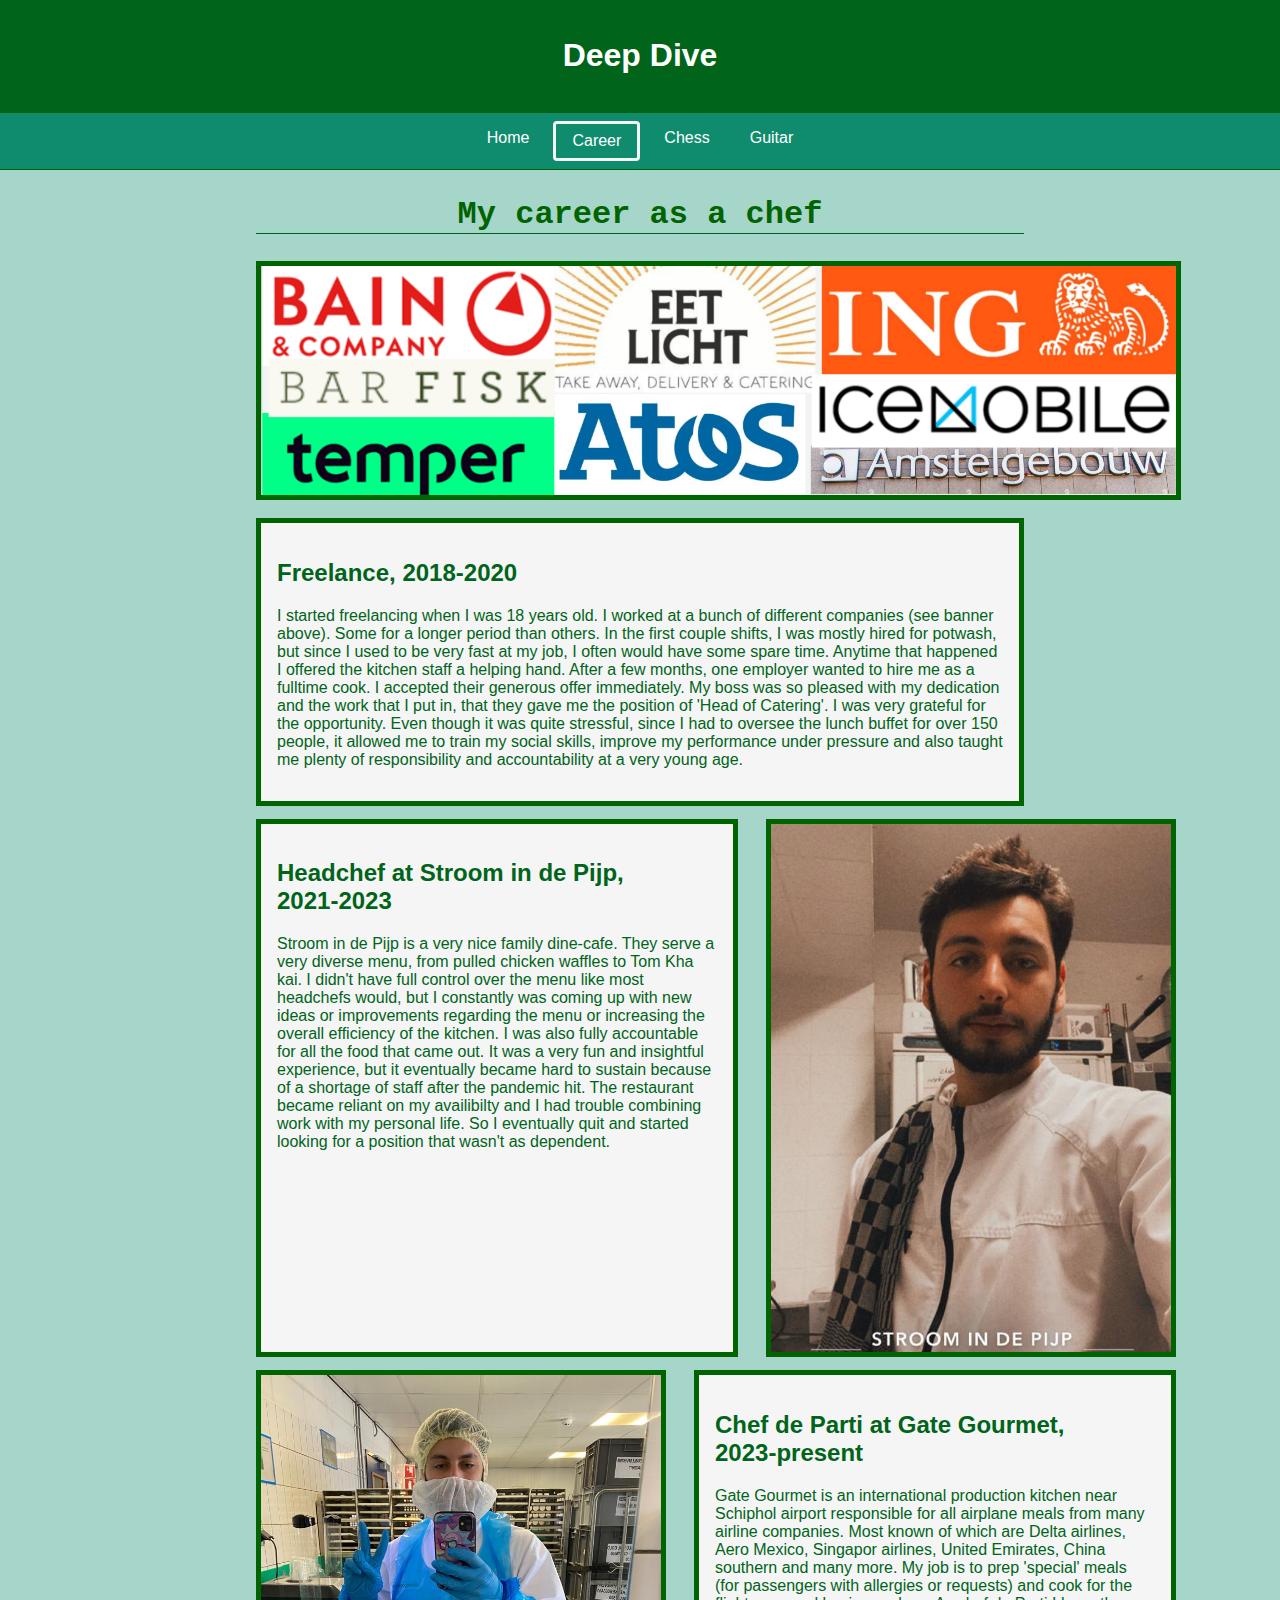
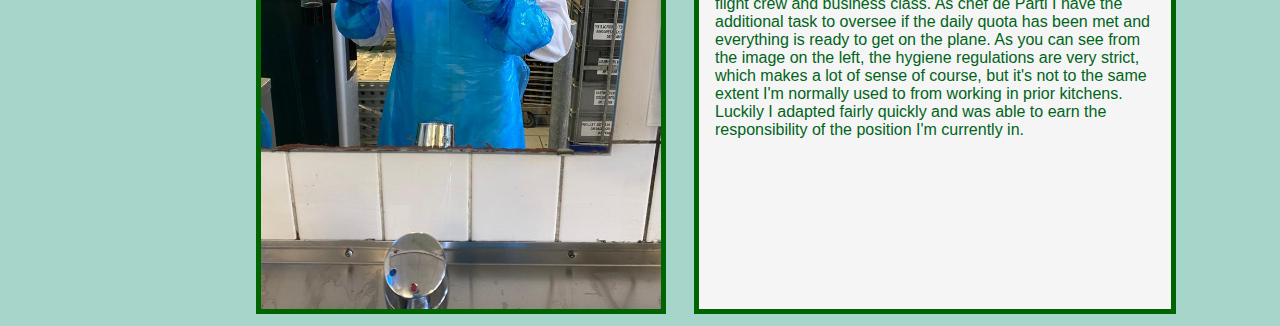
==== career.html @ 8717e8c8 "Test" ====
<!DOCTYPE html>
<html lang="en">
<head class="career">
    <meta charset="UTF-8">
    <meta name="viewport" content="width=device-width, initial-scale=1.0">
    <title>Deep Dive</title>
    <link rel="stylesheet" href="stylesheet.css">
</head>
<body class="career">

    <header class="career">
        <h1>Deep Dive</h1>
    </header>

    <nav class="career">
        <a href="index.html">Home</a>
        <a class="current" href="career.html">Career</a>
        <a href="chess.html">Chess</a>
        <a href="guitar.html">Guitar</a>
    </nav>

    <h2 class="title">My career as a chef</h2>

    <img class="freelance-img" src="images/career/freelance.png" alt="BAIN & CO, Bar fisk, Eetlicht, Temper, ATOS, ING, Amstelgebouw">

    <div class="myfreelance">
        <h2>Freelance, 2018-2020</h2>
        <p>I started freelancing when I was 18 years old. I worked at a bunch of different companies (see banner above). Some for a longer period than others. 
            In the first couple shifts, I was mostly hired for potwash, but since I used to be very fast at my job, I often would have some 
            spare time. Anytime that happened I offered the kitchen staff a helping hand. After a few months, one employer wanted to hire me as a fulltime cook.
            I accepted their generous offer immediately. My boss was so pleased with my dedication and the work that I put in, that     they gave me the position of 'Head of Catering'. 
            I was very grateful for the opportunity. Even though it was quite stressful, since I had to oversee the lunch buffet for over 150 people, it
            allowed me to train my social skills, improve my performance under pressure and also taught me plenty of responsibility and 
            accountability at a very young age. 
             </p>
    </div>  

    <div class="stroomcontainer">
         <div class="myStroom">
            <h2>Headchef at Stroom in de Pijp, <br>2021-2023 </h2>
            <p>Stroom in de Pijp is a very nice family dine-cafe. They serve a very diverse menu, from pulled chicken waffles to Tom Kha kai. I didn't have full control
         over the menu like most headchefs would, but I constantly was coming up with new ideas or improvements regarding the menu or increasing the overall efficiency of the kitchen. I was 
         also fully accountable for all the food that came out. It was a very fun and insightful experience, but it eventually became hard to sustain
          because of a shortage of staff after the pandemic hit. The restaurant became reliant on my availibilty and I had trouble combining work with my personal life.
          So I eventually quit and started looking for a position that wasn't as dependent.
            </p>
        </div>
    <img class="stroom-img" src="images/career/stroomcrop.png" alt="Ocean in uniform bij Stroom in de Pijp">
    </div>

    <div class="gatecontainer">
        <img class="gate-img" src="images/career/gategourmet.jpg" alt="Ocean in uniform bij Gate Gourmet">

        <div class="myGate">
            <h2>Chef de Parti at Gate Gourmet, <br>2023-present </h2>
            <p>Gate Gourmet is an international production kitchen near Schiphol airport responsible for all airplane meals from many airline companies. Most known of which are Delta airlines, 
                Aero Mexico, Singapor airlines, United Emirates, China southern and many more. My job is to prep 'special' meals (for passengers with allergies or requests)
                and cook for the flight crew and business class. As chef de Parti I have the additional task to oversee if the daily quota has been met and everything is ready to get on the plane.
                As you can see from the image on the left, the hygiene regulations are very strict, which makes a lot of sense of course, but it's not to the same extent I'm 
                normally used to from working in prior kitchens. Luckily I adapted fairly quickly and was able to earn the responsibility of the position I'm currently in.
            </p>
        </div>
    </div>
</body> 
</html>
---- stylesheet.css ----
/* /////////////////////////////////Index page styling///////////////////////////////////// */

body {
    font-family: Arial, sans-serif;
    margin: 0;
    background-color: rgb(15, 15, 75)
}

header {
    background-color: #3366cc;
    color: whitesmoke;
    padding: 1em;
    text-align: center;
}

nav {
    display: flex;
    justify-content: center;
    background-color: #000099;
    padding: 0.5em;
}

nav a {
    color: whitesmoke;
    padding: 0.5em 1em;
    margin: 0 0.25em;
    border-radius: 4px;
}

nav a:hover {
    background-color: #555;
}

.titleIndex{
    text-align: center;
    color: whitesmoke;
    font-size: xx-large;
    border-bottom: 1px solid whitesmoke;
    padding-bottom: 1em;
    margin-left: 20%;
    margin-right: 20%;
}

.column1{
    border:5px solid whitesmoke;
    display:flex;
    margin-top: 1%;
    margin-left: 20%;
    align-items: center;
    justify-content: center;
    float: left;
    position: relative;
}

.current{
    border: solid whitesmoke;
}   

.row{
    padding-bottom: 28%;            
}

.column2{
    color: whitesmoke;
    padding-left: 20px;
    padding-right: 200px;
    padding-bottom: 100px;
    float: left;
    max-width: 500px;
}

.aboutfriends{
    color: whitesmoke;
    float: left;
    position: relative;   
    margin-left: 20%;
    margin-right: 10px;
    display: inline;
    max-width: 500px;
    

}

.friends-img{
    border:5px solid whitesmoke;
    display:flex;
    height: 300px;
    width: 400px;
    margin-top: 2%;

    
}


nav #lang{
    display: inline-flex;
    float: right;
    position: absolute;
    margin-left: 90%;

}

/*/////////////////////////////////// Career page styling/////////////////////////////////// */
body.career {
    font-family: Arial, sans-serif;
    margin: 0;
    padding: 0;
    box-sizing: border-box; 
    background-color: #a6d5c9;
    color: white;
   
}

header.career {
    background-color: #00641A;
    color: white;
    padding: 1em;
    text-align: center;
}

nav.career   {
    display: flex;
    justify-content: center;
    background-color: #0F8C6E;
    padding: 0.5em;
    border-top: 1px  solid darkgreen;
    border-bottom: 1px  solid darkgreen;
}

nav a {
    color: white;
    padding: 0.5em 1em;
    margin: 0 0.25em;
    border-radius: 4px;
}

nav a:hover {
    background-color: #555;
}

.title {
    color: darkgreen;
    text-align: center;
    font-family:'Courier New', Courier, monospace;
    border-bottom:1px solid #00641A;
    margin-left: 20%;
    margin-right: 20%;
    font-size: xx-large;
}

div.myfreelance{
    color:#00641A;
    padding: 1em;
    margin-left: 20%;
    margin-right: 20%;
    background-color: whitesmoke;
    border: 5px solid darkgreen;
    max-width: 880px;
}

.freelance-img{
    border: 5px solid darkgreen;
    margin-left: 20%;
    margin-bottom: 14px;
}

.stroomcontainer{
    display:flex;
    margin-bottom: 1%;
}

.myStroom{
    color:#00641A;
    padding: 1em;
    margin-top: 1%;
    margin-left: 20%;
    background-color: whitesmoke;
    border: 5px solid darkgreen;
    max-width: 440px;
}

.stroom-img{
    border: 5px solid darkgreen;
    max-width: 400px;
    max-height: 550px;
    margin-top: 1%;
    margin-left: 28px;
}

.gatecontainer{
    display:flex;
    margin-bottom: 1%;
}

.gate-img{
    border: 5px solid darkgreen;
    max-width: 400px;
    max-height: 550px;
    margin-left: 20%;
}

.myGate{
    color:#00641A;
    padding: 1em;
    margin-left: 28px;
    background-color: whitesmoke;
    border: 5px solid darkgreen;
    max-width: 440px;
}




/*/////////////////////////////////// Chess page styling/////////////////////////////////// */
body.chess {
    font-family: Arial, sans-serif;
    margin: 0;
    padding: 0;
    box-sizing: border-box; 
    background-color: #86592d;
}

header.chess {
    background-color: #4d3300;
    color: white;
    padding: 1em;
    text-align: center;
}

nav.chess {
    display: flex;
    justify-content: center;
    background-color: #332200;
    padding: 0.5em;
}

nav a {
    color: white;
    text-decoration: none;
    padding: 0.5em 1em;
    margin: 0 0.25em;
    border-radius: 4px;
}

nav a:hover {
    background-color: #555;
}

.chessHeader{
    color: white;
    text-align: center;
    border-bottom: 1px solid white;
    margin-left: 20%;
    margin-right: 20%;
}
.chess-banner{
  content: "";
  clear: both;
  display: flex;
  margin-left: 20%;
  margin-right: 20%;
}
.chess-img{
    float: left;
    width: 33.33%;
    margin: 10px;
    max-width: 300px;
    max-height: 300px;
    border: 8px solid #332200;
}
.myChess{
    color: white;
    margin-left: 20%;
    margin-right: 20%;
    border-bottom: 1px solid white;
}

div.mychessStats{
    color: white;   
    margin-left: 20%;
}

.rank-img{
    display: flex;
}
.graph-img{
    margin-left: 20%;
    max-width: 28%;
    border: 8px solid #332200;
    margin-right: 2%;
}   
.puzzlerank-img{
    max-width: 28%;
    border: 8px solid #332200;
}

.rank-title{
    display: flex ;
    color: white;
    margin-left: 20%;
}

.rank-title>h3{
    margin-right: 31%;
}

.row-winrate{
    display: flex;
    color: white;
    margin-left: 20%;
    margin-right: 20%;
    margin-top: 5%;
    margin-bottom: 1%;
    border-top: 1px solid white;    
    padding-top: 30px;
}

.row-winrate h2{
    margin-right: 140px;
    font-size: xx-large;
}

.table-header{
    margin-top: 5%;
    margin-left: 20%;
    color: white;
}
.tables{
    display: flex;
    margin-bottom: 2%;
}
table {
    font-family: arial, sans-serif;
    border-collapse: collapse;
    border: 2px solid black;
  }
  
  td, th {
    border: 1px solid #dddddd;
    text-align: left;
    padding: 8px;
    padding-right: 68px;
  }
  
  tr:nth-child(even) {
    background-color: #dddddd;
  }
  tr:nth-child(odd) {
    background-color:#B8B8B8;
  }

  .table-wins{
    margin-left: 20%;
  }

  .table-wins th{
    background-color: #0f8c45;
  }

  .table-draws th{
    background-color: grey;
  }

  .table-losses th{
    background-color:indianred;
  }

/*/////////////////////////////////// Music page styling/////////////////////////////////// */
body.music {
    font-family: Arial, sans-serif;
    margin: 0;
    padding: 0;
    box-sizing: border-box; 
    background-color: #7575a3;
}

header.music {
    background-color: #5c5c8a;
    color: white;
    padding: 1em;
    text-align: center;
}

nav.music {
    display: flex;
    justify-content: center;
    background-color: #3d3d5c;
    padding: 0.5em;
}

nav a {
    color: white;
    text-decoration: none;
    padding: 0.5em 1em;
    margin: 0 0.25em;
    border-radius: 4px;
}

nav a:hover {
    background-color: #555;
}

div.mymusic{
    color: white;
    margin-left: 20%;
    margin-right: 20%;
    border-bottom: 1px solid white;

}

.songtitle{
    float: left;
    text-align: left;   
    max-width: 600px;
    margin-left: 20%;
    padding-right: 500px;
    color: white;
}   
.row-guitar{
    float: left;
    margin-left: 20%;
}

.lyrics{
    max-width:350px;
    color: #3d3d5c;
    border: 4px solid#3d3d5c;
    background-color: whitesmoke;
    padding: 1em;
    margin-top: 4%;
}
.lyrics2 {
    max-width:350px;    
    color: #3d3d5c;
    border: 4px solid#3d3d5c;
    background-color: whitesmoke;
    padding: 1em;
    margin-top: 4%;
    padding-bottom: 88px;
}
.location-vid{
    float: right;
    margin-top: 1%;
    margin-right: 20%;
    border: 4px solid #3d3d5c;  
}



.button{
    float: right;
    margin-right: 20%;
    margin-top: 1%;
    width: 608px;
    font-size:xx-large;
    text-align: center;
    border: 2px solid white;
    padding-top: 0.7em;
    padding-bottom: 0.7em;
    background-color: #313160;
    color: white;
    cursor: pointer; 
}

.button:hover{
    background-color: whitesmoke;
    color: black;
    border: 2px solid black;
       
}

.pagenumber{
    text-align: center;
    color: white;
    margin-top: 33%;
    
}
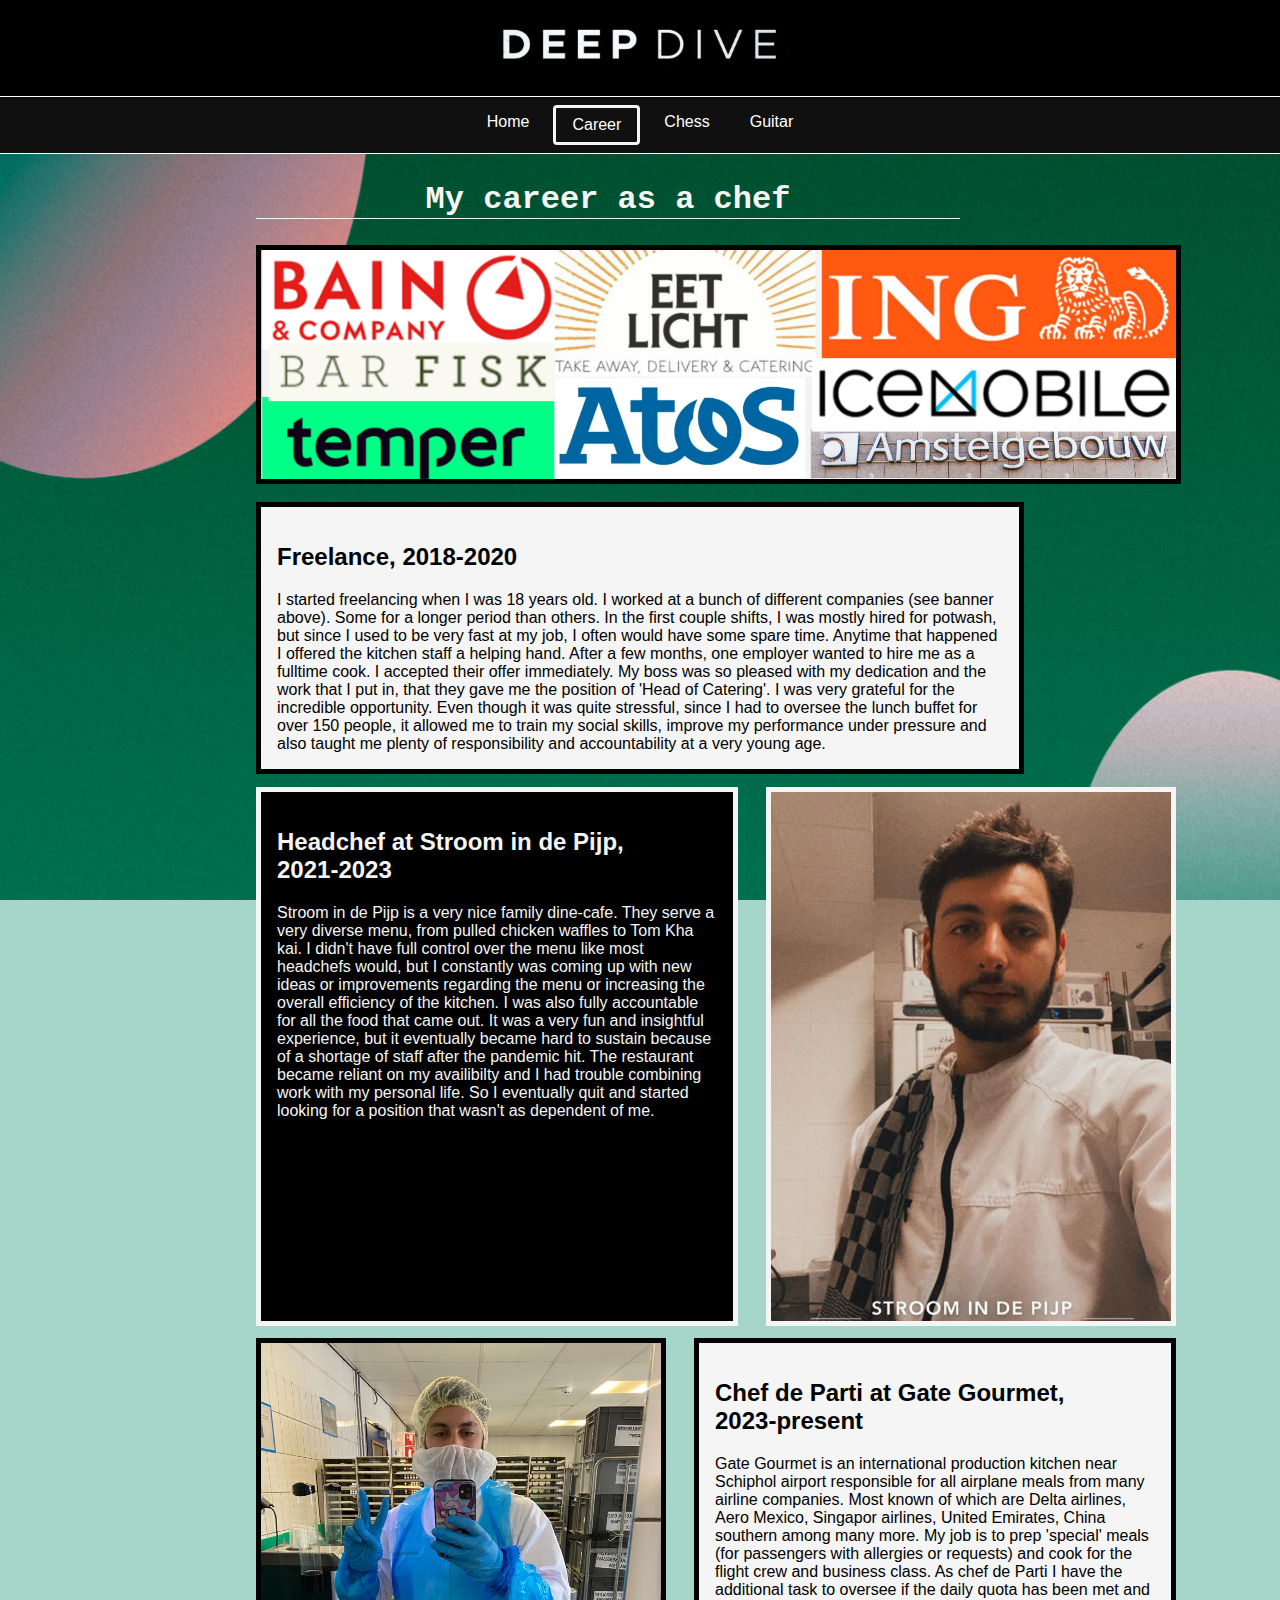
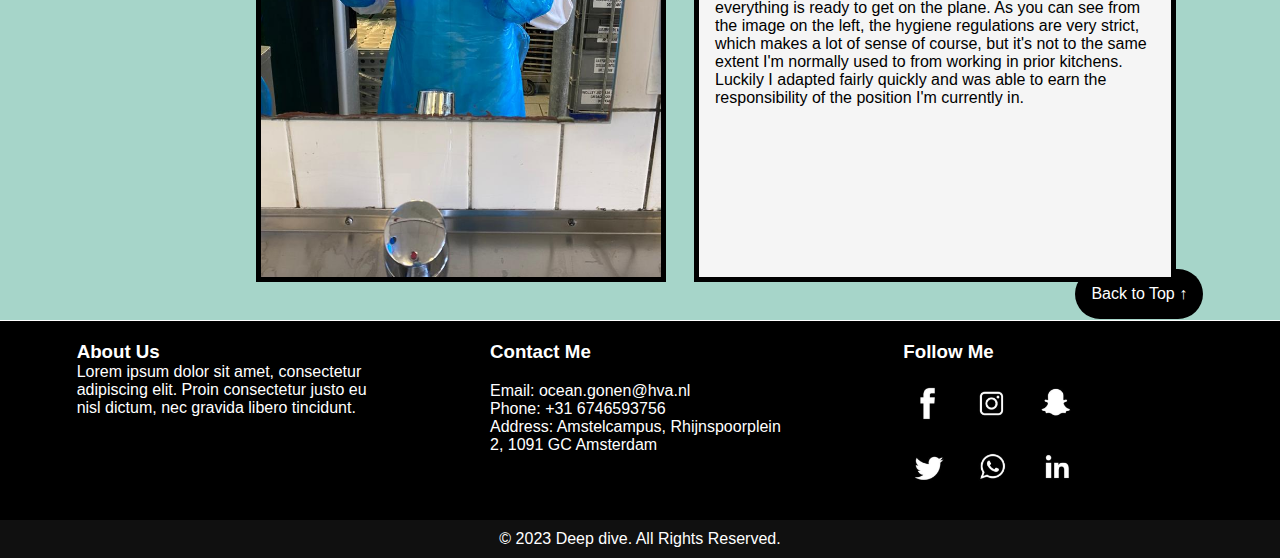
==== commit 677a310c: "update-0.1" ====
--- a/career.html
+++ b/career.html
@@ -5,22 +5,25 @@
     <meta name="viewport" content="width=device-width, initial-scale=1.0">
     <title>Deep Dive</title>
     <link rel="stylesheet" href="stylesheet.css">
+    <script src="script.js"></script>
 </head>
+<header class="career">
+    <img src="images/aboutme/header-bg.png" alt="Deep Dive" width="300" height="60">
+</header>
+
+<nav class="career">
+    <a href="index.html">Home</a>
+    <a class="current" href="career.html">Career</a>
+    <a href="chess.html">Chess</a>
+    <a href="guitar.html">Guitar</a>
+</nav>
 <body class="career">
 
-    <header class="career">
-        <h1>Deep Dive</h1>
-    </header>
-
-    <nav class="career">
-        <a href="index.html">Home</a>
-        <a class="current" href="career.html">Career</a>
-        <a href="chess.html">Chess</a>
-        <a href="guitar.html">Guitar</a>
-    </nav>
+   
 
     <h2 class="title">My career as a chef</h2>
 
+    
     <img class="freelance-img" src="images/career/freelance.png" alt="BAIN & CO, Bar fisk, Eetlicht, Temper, ATOS, ING, Amstelgebouw">
 
     <div class="myfreelance">
@@ -28,8 +31,8 @@
         <p>I started freelancing when I was 18 years old. I worked at a bunch of different companies (see banner above). Some for a longer period than others. 
             In the first couple shifts, I was mostly hired for potwash, but since I used to be very fast at my job, I often would have some 
             spare time. Anytime that happened I offered the kitchen staff a helping hand. After a few months, one employer wanted to hire me as a fulltime cook.
-            I accepted their generous offer immediately. My boss was so pleased with my dedication and the work that I put in, that     they gave me the position of 'Head of Catering'. 
-            I was very grateful for the opportunity. Even though it was quite stressful, since I had to oversee the lunch buffet for over 150 people, it
+            I accepted their offer immediately. My boss was so pleased with my dedication and the work that I put in, that     they gave me the position of 'Head of Catering'. 
+            I was very grateful for the incredible opportunity. Even though it was quite stressful, since I had to oversee the lunch buffet for over 150 people, it
             allowed me to train my social skills, improve my performance under pressure and also taught me plenty of responsibility and 
             accountability at a very young age. 
              </p>
@@ -42,7 +45,7 @@
          over the menu like most headchefs would, but I constantly was coming up with new ideas or improvements regarding the menu or increasing the overall efficiency of the kitchen. I was 
          also fully accountable for all the food that came out. It was a very fun and insightful experience, but it eventually became hard to sustain
           because of a shortage of staff after the pandemic hit. The restaurant became reliant on my availibilty and I had trouble combining work with my personal life.
-          So I eventually quit and started looking for a position that wasn't as dependent.
+          So I eventually quit and started looking for a position that wasn't as dependent of me.
             </p>
         </div>
     <img class="stroom-img" src="images/career/stroomcrop.png" alt="Ocean in uniform bij Stroom in de Pijp">
@@ -54,12 +57,39 @@
         <div class="myGate">
             <h2>Chef de Parti at Gate Gourmet, <br>2023-present </h2>
             <p>Gate Gourmet is an international production kitchen near Schiphol airport responsible for all airplane meals from many airline companies. Most known of which are Delta airlines, 
-                Aero Mexico, Singapor airlines, United Emirates, China southern and many more. My job is to prep 'special' meals (for passengers with allergies or requests)
+                Aero Mexico, Singapor airlines, United Emirates, China southern among many more. My job is to prep 'special' meals (for passengers with allergies or requests)
                 and cook for the flight crew and business class. As chef de Parti I have the additional task to oversee if the daily quota has been met and everything is ready to get on the plane.
                 As you can see from the image on the left, the hygiene regulations are very strict, which makes a lot of sense of course, but it's not to the same extent I'm 
                 normally used to from working in prior kitchens. Luckily I adapted fairly quickly and was able to earn the responsibility of the position I'm currently in.
             </p>
         </div>
     </div>
+    <a id="top">Back to Top &#8593;</a>    
 </body> 
+<footer>
+    <div class="footer-container">
+      <div class="footer-section">
+        <h3>About Us</h3>
+        <p>Lorem ipsum dolor sit amet, consectetur adipiscing elit.
+             Proin consectetur justo eu nisl dictum, nec gravida libero 
+             tincidunt.</p>
+      </div>
+  
+      <div class="footer-section">
+        <h3 class="contact-me">Contact Me</h3>
+        <p>Email: ocean.gonen@hva.nl</p>
+        <p>Phone: +31 6746593756</p>
+        <p>Address: Amstelcampus, Rhijnspoorplein 2, 1091 GC Amsterdam</p>
+      </div>
+  
+      <div class="footer-section">
+        <h3>Follow Me</h3>
+        <img class="icons" src="images/aboutme/socialmedia-icons.png" alt="Social media icons">
+      </div>
+    </div>
+  
+    <div class="bottom-footer">
+      <p>&copy; 2023 Deep dive. All Rights Reserved.</p>
+    </div>
+  </footer>
 </html>--- a/stylesheet.css
+++ b/stylesheet.css
@@ -3,46 +3,57 @@
 body {
     font-family: Arial, sans-serif;
     margin: 0;
-    background-color: rgb(15, 15, 75)
+    background-color: rgb(15, 15, 75);
+    background-image: url('images/aboutme/background6-2.png');
+    background-repeat: no-repeat;
+    background-attachment: fixed; 
+    background-size: 100% 100%;
+    scroll-behavior: smooth;
 }
 
 header {
-    background-color: #3366cc;
+    background-color: #000000;
     color: whitesmoke;
     padding: 1em;
     text-align: center;
-}
-
-nav {
+
+}
+
+.nav-index{
     display: flex;
     justify-content: center;
-    background-color: #000099;
-    padding: 0.5em;
+    background-color: #101010;
+    padding: 0.5em; 
+    border-top: 1px solid white;
+    border-bottom: 1px solid white;
+    
 }
 
 nav a {
     color: whitesmoke;
-    padding: 0.5em 1em;
+    padding: 0.5em 1em; 
     margin: 0 0.25em;
-    border-radius: 4px;
+    border-radius: 1em;
 }
 
 nav a:hover {
-    background-color: #555;
+    background-color: whitesmoke;
+    color: #000000;
+    cursor: pointer;
 }
 
 .titleIndex{
     text-align: center;
     color: whitesmoke;
     font-size: xx-large;
-    border-bottom: 1px solid whitesmoke;
+    border-bottom: 0.0025em solid whitesmoke;
     padding-bottom: 1em;
     margin-left: 20%;
     margin-right: 20%;
 }
 
 .column1{
-    border:5px solid whitesmoke;
+    border: 0.5em  solid whitesmoke;
     display:flex;
     margin-top: 1%;
     margin-left: 20%;
@@ -57,18 +68,24 @@
 }   
 
 .row{
-    padding-bottom: 28%;            
+    padding-bottom: 28%;
+    border-bottom: whitesmoke;  
+    border-top: whitesmoke;     
 }
 
 .column2{
     color: whitesmoke;
-    padding-left: 20px;
+    padding-left: 4em;
     padding-right: 200px;
     padding-bottom: 100px;
     float: left;
     max-width: 500px;
 }
 
+.row2{
+    margin-bottom: 3%;
+}
+
 .aboutfriends{
     color: whitesmoke;
     float: left;
@@ -77,7 +94,6 @@
     margin-right: 10px;
     display: inline;
     max-width: 500px;
-    
 
 }
 
@@ -99,6 +115,65 @@
     margin-left: 90%;
 
 }
+footer, h3, p {
+    margin: 0;
+    padding: 0;
+  }
+
+
+ul>li{
+    margin-top: 0.5em;
+    margin-bottom: 0.5em;
+}
+#top {  
+    margin-right: 6%; 
+    float: right;
+    text-decoration: none;
+    padding: 1em;
+    font-family: sans-serif;
+    color: #fff;
+    background: #000;
+    border-radius: 100px;
+    transition: opacity 0.3s, transform 0.3s;
+
+    margin-top: calc(0vh + var(--offset));
+    --offset: -4%;
+
+    cursor:pointer;
+  }
+
+
+.footer-container {
+    display: flex;  
+    justify-content: space-around;
+    background-color: #000000;
+    color: #fff;
+    padding: 20px;
+    border-top: 1px solid white;
+    
+  }
+  
+
+.footer-section {
+    max-width: 300px;
+  }
+  
+  .contact-me{
+    padding-bottom: 1em;
+  }
+  .icons{
+    max-width: 60%;
+    padding-top: 1em;
+  }
+ 
+  
+  .bottom-footer {
+    background-color: #101010;
+    padding: 10px;
+    text-align: center;
+    color: #fff;
+    border: 1px white;
+  }
 
 /*/////////////////////////////////// Career page styling/////////////////////////////////// */
 body.career {
@@ -108,11 +183,15 @@
     box-sizing: border-box; 
     background-color: #a6d5c9;
     color: white;
+    background-image: url('images/career/background5.png');
+    background-repeat: no-repeat;
+    background-attachment: fixed; 
+    background-size: 100% 100%;
    
 }
 
 header.career {
-    background-color: #00641A;
+    background-color: #000000;
     color: white;
     padding: 1em;
     text-align: center;
@@ -121,10 +200,10 @@
 nav.career   {
     display: flex;
     justify-content: center;
-    background-color: #0F8C6E;
+    background-color: #101010;
     padding: 0.5em;
-    border-top: 1px  solid darkgreen;
-    border-bottom: 1px  solid darkgreen;
+    border-top: 1px  solid white;
+    border-bottom: 1px  solid white;
 }
 
 nav a {
@@ -134,32 +213,30 @@
     border-radius: 4px;
 }
 
-nav a:hover {
-    background-color: #555;
-}
+
 
 .title {
-    color: darkgreen;
+    color: whitesmoke;
     text-align: center;
     font-family:'Courier New', Courier, monospace;
-    border-bottom:1px solid #00641A;
-    margin-left: 20%;
-    margin-right: 20%;
+    border-bottom:1px solid whitesmoke;
+    margin-left: 20%;
+    margin-right: 25%;
     font-size: xx-large;
 }
 
 div.myfreelance{
-    color:#00641A;
+    color:black;
     padding: 1em;
     margin-left: 20%;
     margin-right: 20%;
     background-color: whitesmoke;
-    border: 5px solid darkgreen;
+    border: 5px solid #000000;
     max-width: 880px;
 }
 
 .freelance-img{
-    border: 5px solid darkgreen;
+    border: 5px solid #000000;
     margin-left: 20%;
     margin-bottom: 14px;
 }
@@ -170,17 +247,17 @@
 }
 
 .myStroom{
-    color:#00641A;
-    padding: 1em;
-    margin-top: 1%;
-    margin-left: 20%;
-    background-color: whitesmoke;
-    border: 5px solid darkgreen;
+    color:whitesmoke;
+    padding: 1em;
+    margin-top: 1%;
+    margin-left: 20%;
+    background-color: #000000;
+    border: 5px solid whitesmoke;
     max-width: 440px;
 }
 
 .stroom-img{
-    border: 5px solid darkgreen;
+    border: 5px solid whitesmoke;
     max-width: 400px;
     max-height: 550px;
     margin-top: 1%;
@@ -189,22 +266,22 @@
 
 .gatecontainer{
     display:flex;
-    margin-bottom: 1%;
+    margin-bottom: 3%;
 }
 
 .gate-img{
-    border: 5px solid darkgreen;
+    border: 5px solid #000000;
     max-width: 400px;
     max-height: 550px;
     margin-left: 20%;
 }
 
 .myGate{
-    color:#00641A;
+    color:black;
     padding: 1em;
     margin-left: 28px;
     background-color: whitesmoke;
-    border: 5px solid darkgreen;
+    border: 5px solid #000000;
     max-width: 440px;
 }
 
@@ -218,10 +295,13 @@
     padding: 0;
     box-sizing: border-box; 
     background-color: #86592d;
+    background-image: url('images/chess/background3.png');
+    background-repeat: no-repeat;
+    background-size: 100% 100%;
 }
 
 header.chess {
-    background-color: #4d3300;
+    background-color: #000000;
     color: white;
     padding: 1em;
     text-align: center;
@@ -230,8 +310,11 @@
 nav.chess {
     display: flex;
     justify-content: center;
-    background-color: #332200;
+    background-color: #101010;
     padding: 0.5em;
+    border-top: 1px  solid white;
+    border-bottom: 1px  solid white;
+
 }
 
 nav a {
@@ -242,10 +325,6 @@
     border-radius: 4px;
 }
 
-nav a:hover {
-    background-color: #555;
-}
-
 .chessHeader{
     color: white;
     text-align: center;
@@ -254,12 +333,45 @@
     margin-right: 20%;
 }
 .chess-banner{
-  content: "";
-  clear: both;
   display: flex;
   margin-left: 20%;
   margin-right: 20%;
 }
+.flip-card {
+    width: 300px;
+    height: 300px;
+    perspective: 1000px;
+    margin: 10px;
+  }
+  
+  .flip-card-inner {
+    width: 100%;
+    height: 100%;
+    text-align: center;
+    transition: transform 0.6s;
+    transform-style: preserve-3d;
+  }
+  
+  .flip-card:hover .flip-card-inner {
+    transform: rotateY(180deg);
+  }
+  
+  .flip-card-front, .flip-card-back {
+    position: absolute;
+    width: 100%;
+    height: 100%;
+    backface-visibility: hidden;
+  }
+  
+  .flip-card-front {
+    background-color: #86592d;
+  }
+  
+  .flip-card-back {
+    background-color: #332200;
+    color: white;
+    transform: rotateY(180deg);
+  }
 .chess-img{
     float: left;
     width: 33.33%;
@@ -268,10 +380,21 @@
     max-height: 300px;
     border: 8px solid #332200;
 }
+.chess-img-flip{
+    max-width: 300px;
+    max-height: 300px;
+    border: 8px solid #332200;
+}
+.img-backtext{
+    margin-top: 40%;
+    margin-left: 10px;
+    margin-right: 10px;
+}
 .myChess{
     color: white;
     margin-left: 20%;
     margin-right: 20%;
+    padding-bottom: 1%;
     border-bottom: 1px solid white;
 }
 
@@ -372,10 +495,14 @@
     padding: 0;
     box-sizing: border-box; 
     background-color: #7575a3;
+    background-image: url('images/music/background.png');
+    background-repeat: no-repeat;
+    background-attachment: fixed; 
+    background-size: 100% 100%;
 }
 
 header.music {
-    background-color: #5c5c8a;
+    background-color: #000000;
     color: white;
     padding: 1em;
     text-align: center;
@@ -384,20 +511,10 @@
 nav.music {
     display: flex;
     justify-content: center;
-    background-color: #3d3d5c;
+    background-color: #101010;
     padding: 0.5em;
-}
-
-nav a {
-    color: white;
-    text-decoration: none;
-    padding: 0.5em 1em;
-    margin: 0 0.25em;
-    border-radius: 4px;
-}
-
-nav a:hover {
-    background-color: #555;
+    border-top: 1px solid white;
+    border-bottom: 1px solid white;
 }
 
 div.mymusic{
@@ -427,6 +544,7 @@
     border: 4px solid#3d3d5c;
     background-color: whitesmoke;
     padding: 1em;
+    padding-bottom: 7.9em;
     margin-top: 4%;
 }
 .lyrics2 {
@@ -436,13 +554,34 @@
     background-color: whitesmoke;
     padding: 1em;
     margin-top: 4%;
-    padding-bottom: 88px;
-}
-.location-vid{
+    padding-bottom: 9.8em;
+}
+.location-img{
     float: right;
-    margin-top: 1%;
-    margin-right: 20%;
+    margin-right: 20%;
+    margin-top: 1%;
     border: 4px solid #3d3d5c;  
+}
+
+.location-audio{
+    float: right;
+    margin-top: 1%;
+    margin-right: 20%;
+    width: 36%;
+}
+
+.bestpart-img{
+    float: right;
+    margin-right: 20%;
+    margin-top: 1%;
+    border: 4px solid #3d3d5c;  
+}
+
+.bestpart-audio{
+    float: right;
+    margin-top: 1%;
+    margin-right: 20%;
+    width: 36%;
 }
 
 
@@ -472,6 +611,7 @@
 .pagenumber{
     text-align: center;
     color: white;
-    margin-top: 33%;
+    margin-top: 37%;
+    margin-bottom: 3%;
     
 }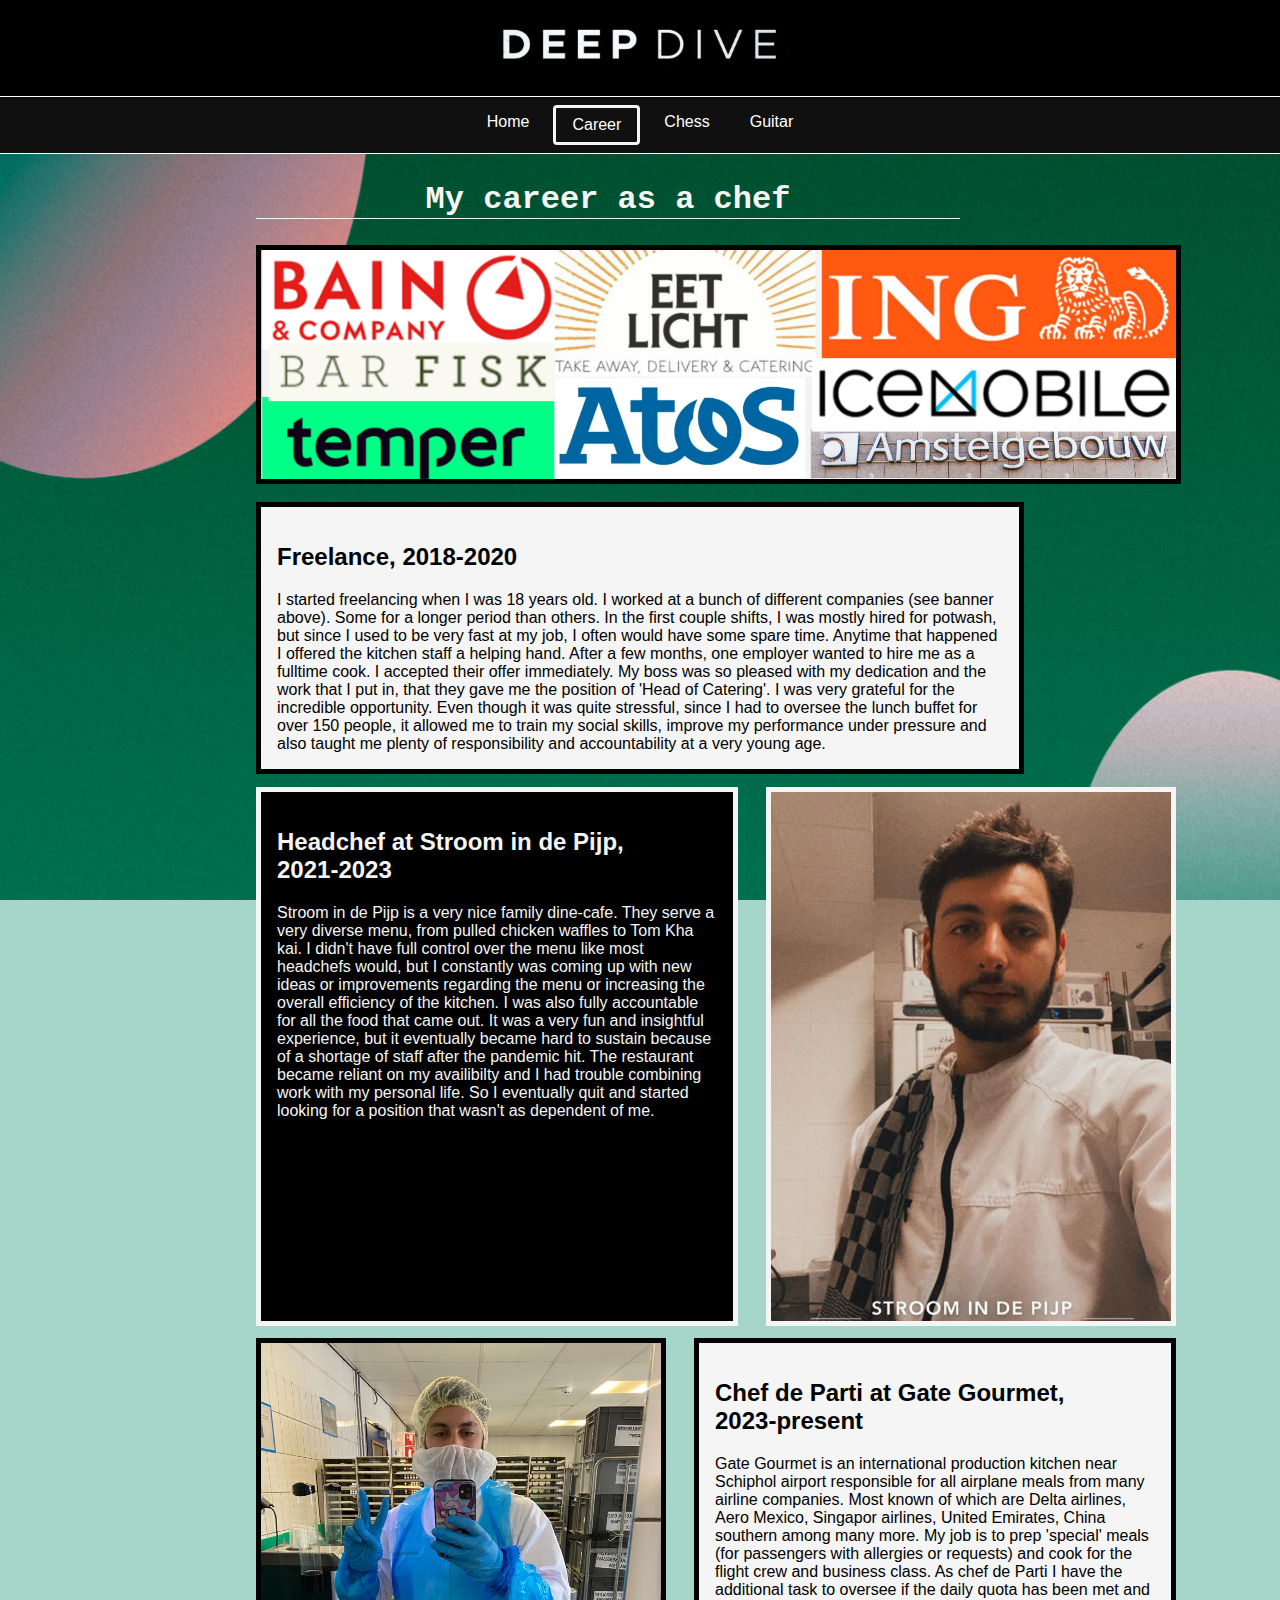
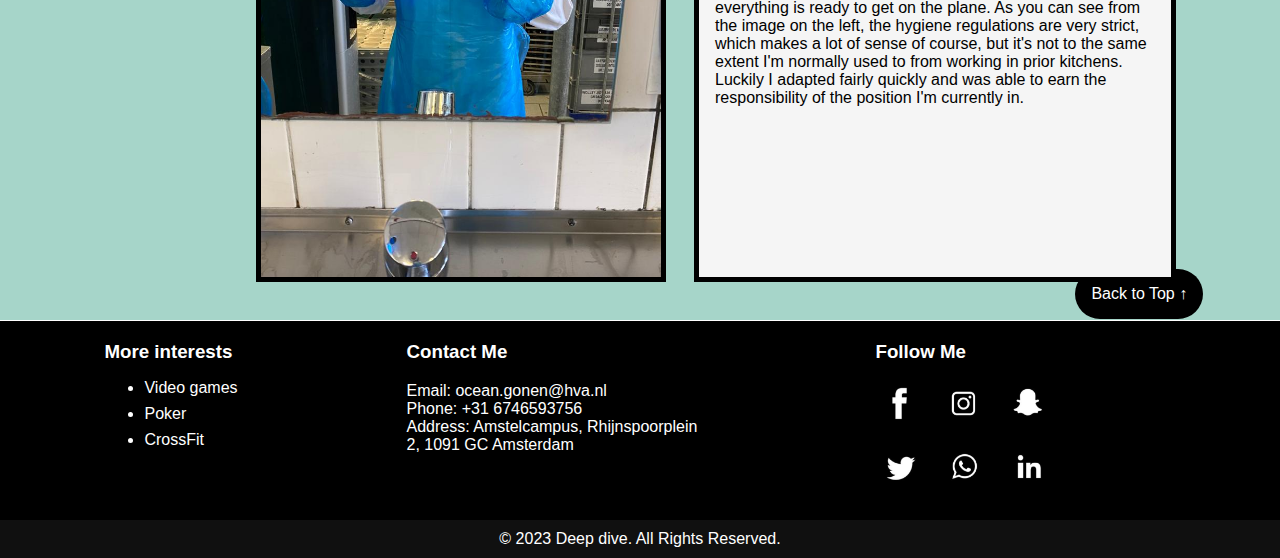
==== commit 90253b4d: "footer touchups" ====
--- a/career.html
+++ b/career.html
@@ -69,10 +69,12 @@
 <footer>
     <div class="footer-container">
       <div class="footer-section">
-        <h3>About Us</h3>
-        <p>Lorem ipsum dolor sit amet, consectetur adipiscing elit.
-             Proin consectetur justo eu nisl dictum, nec gravida libero 
-             tincidunt.</p>
+        <h3>More interests</h3>
+        <ul>
+          <li>Video games</li>
+          <li>Poker</li>
+          <li>CrossFit</li>
+        </ul>
       </div>
   
       <div class="footer-section">
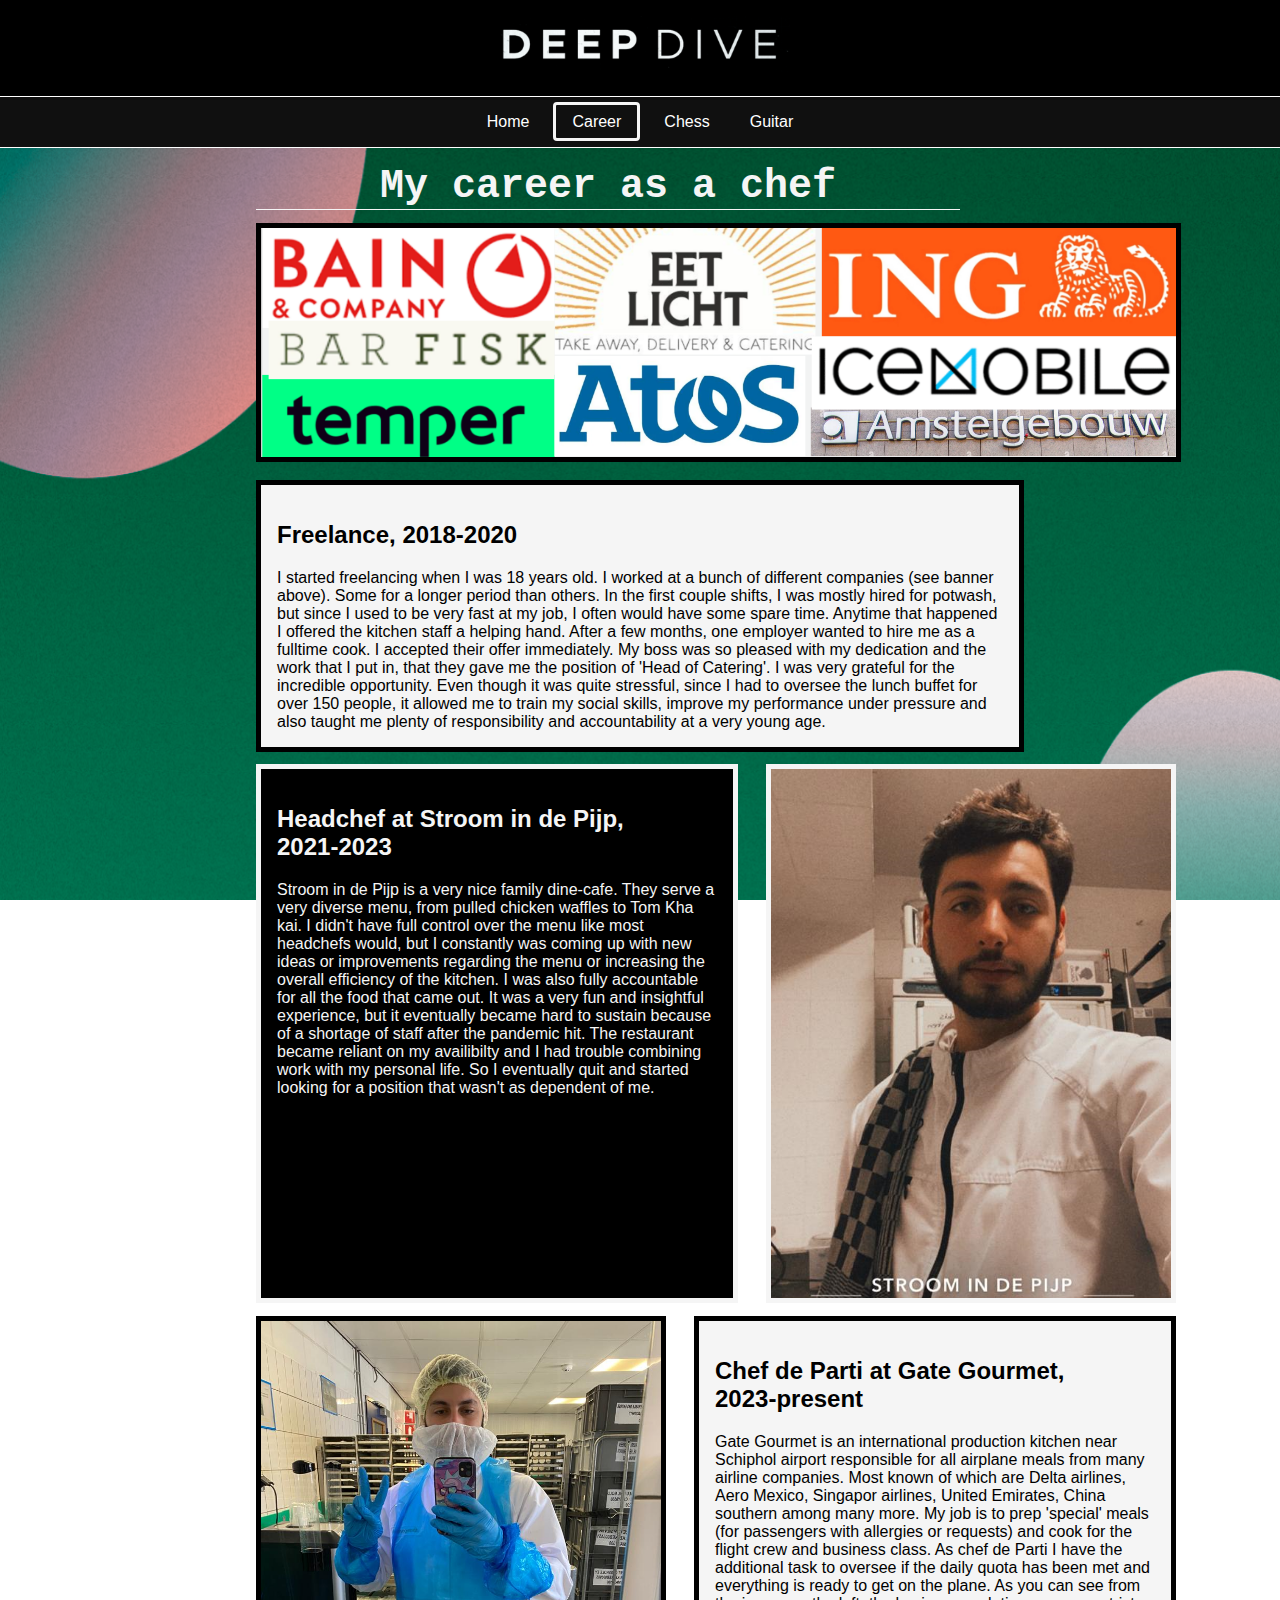
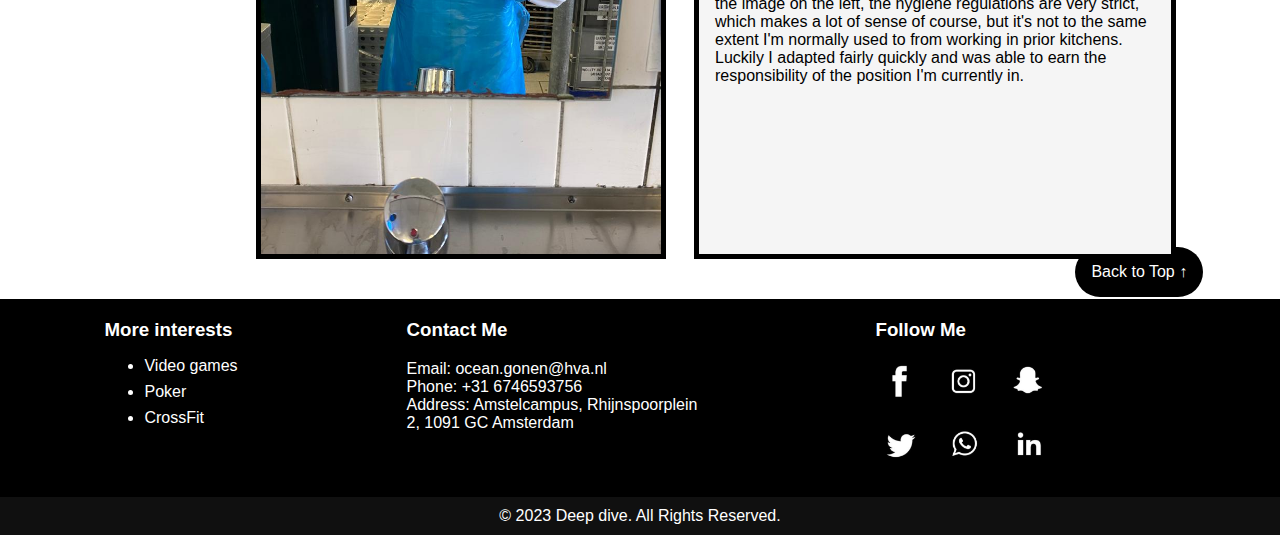
==== commit 272cee37: "update-0.2" ====
--- a/career.html
+++ b/career.html
@@ -1,97 +1,114 @@
 <!DOCTYPE html>
 <html lang="en">
+
 <head class="career">
-    <meta charset="UTF-8">
-    <meta name="viewport" content="width=device-width, initial-scale=1.0">
-    <title>Deep Dive</title>
-    <link rel="stylesheet" href="stylesheet.css">
-    <script src="script.js"></script>
+  <meta charset="UTF-8">
+  <meta name="viewport" content="width=device-width, initial-scale=1.0">
+  <title>Deep Dive</title>
+  <link rel="stylesheet" href="stylesheet.css">
+  <script src="script.js"></script>
 </head>
-<header class="career">
+
+<body class="career">
+  <header class="career">
     <img src="images/aboutme/header-bg.png" alt="Deep Dive" width="300" height="60">
-</header>
+  </header>
+  <nav>
+    <ul class="nav-index">
+      <li><a href="index.html">Home</a></li>
+      <li><a class="current" href="career.html">Career</a></li>
+      <li><a href="chess.html">Chess</a></li>
+      <li><a href="guitar.html">Guitar</a></li>
+    </ul>
+  </nav>
+  <h1 class="title">My career as a chef</h1>
 
-<nav class="career">
-    <a href="index.html">Home</a>
-    <a class="current" href="career.html">Career</a>
-    <a href="chess.html">Chess</a>
-    <a href="guitar.html">Guitar</a>
-</nav>
-<body class="career">
 
-   
+  <img class="freelance-img" src="images/career/freelance.png"
+    alt="BAIN & CO, Bar fisk, Eetlicht, Temper, ATOS, ING, Amstelgebouw">
 
-    <h2 class="title">My career as a chef</h2>
+  <div class="myfreelance">
+    <h2>Freelance, 2018-2020</h2>
+    <p>I started freelancing when I was 18 years old. I worked at a bunch of different companies (see banner above).
+      Some for a longer period than others.
+      In the first couple shifts, I was mostly hired for potwash, but since I used to be very fast at my job, I often
+      would have some
+      spare time. Anytime that happened I offered the kitchen staff a helping hand. After a few months, one employer
+      wanted to hire me as a fulltime cook.
+      I accepted their offer immediately. My boss was so pleased with my dedication and the work that I put in, that
+      they gave me the position of 'Head of Catering'.
+      I was very grateful for the incredible opportunity. Even though it was quite stressful, since I had to oversee the
+      lunch buffet for over 150 people, it
+      allowed me to train my social skills, improve my performance under pressure and also taught me plenty of
+      responsibility and
+      accountability at a very young age.
+    </p>
+  </div>
 
-    
-    <img class="freelance-img" src="images/career/freelance.png" alt="BAIN & CO, Bar fisk, Eetlicht, Temper, ATOS, ING, Amstelgebouw">
+  <section class="stroomcontainer">
+    <div class="myStroom">
+      <h2>Headchef at Stroom in de Pijp, <br>2021-2023 </h2>
+      <p>Stroom in de Pijp is a very nice family dine-cafe. They serve a very diverse menu, from pulled chicken waffles
+        to Tom Kha kai. I didn't have full control
+        over the menu like most headchefs would, but I constantly was coming up with new ideas or improvements regarding
+        the menu or increasing the overall efficiency of the kitchen. I was
+        also fully accountable for all the food that came out. It was a very fun and insightful experience, but it
+        eventually became hard to sustain
+        because of a shortage of staff after the pandemic hit. The restaurant became reliant on my availibilty and I had
+        trouble combining work with my personal life.
+        So I eventually quit and started looking for a position that wasn't as dependent of me.
+      </p>
+    </div>
+    <img class="stroom-img" src="images/career/stroomcrop.png" alt="Ocean in uniform bij Stroom in de Pijp">
+  </section>
 
-    <div class="myfreelance">
-        <h2>Freelance, 2018-2020</h2>
-        <p>I started freelancing when I was 18 years old. I worked at a bunch of different companies (see banner above). Some for a longer period than others. 
-            In the first couple shifts, I was mostly hired for potwash, but since I used to be very fast at my job, I often would have some 
-            spare time. Anytime that happened I offered the kitchen staff a helping hand. After a few months, one employer wanted to hire me as a fulltime cook.
-            I accepted their offer immediately. My boss was so pleased with my dedication and the work that I put in, that     they gave me the position of 'Head of Catering'. 
-            I was very grateful for the incredible opportunity. Even though it was quite stressful, since I had to oversee the lunch buffet for over 150 people, it
-            allowed me to train my social skills, improve my performance under pressure and also taught me plenty of responsibility and 
-            accountability at a very young age. 
-             </p>
-    </div>  
+  <section class="gatecontainer">
+    <img class="gate-img" src="images/career/gategourmet.jpg" alt="Ocean in uniform bij Gate Gourmet">
 
-    <div class="stroomcontainer">
-         <div class="myStroom">
-            <h2>Headchef at Stroom in de Pijp, <br>2021-2023 </h2>
-            <p>Stroom in de Pijp is a very nice family dine-cafe. They serve a very diverse menu, from pulled chicken waffles to Tom Kha kai. I didn't have full control
-         over the menu like most headchefs would, but I constantly was coming up with new ideas or improvements regarding the menu or increasing the overall efficiency of the kitchen. I was 
-         also fully accountable for all the food that came out. It was a very fun and insightful experience, but it eventually became hard to sustain
-          because of a shortage of staff after the pandemic hit. The restaurant became reliant on my availibilty and I had trouble combining work with my personal life.
-          So I eventually quit and started looking for a position that wasn't as dependent of me.
-            </p>
-        </div>
-    <img class="stroom-img" src="images/career/stroomcrop.png" alt="Ocean in uniform bij Stroom in de Pijp">
+    <div class="myGate">
+      <h2>Chef de Parti at Gate Gourmet, <br>2023-present </h2>
+      <p>Gate Gourmet is an international production kitchen near Schiphol airport responsible for all airplane meals
+        from many airline companies. Most known of which are Delta airlines,
+        Aero Mexico, Singapor airlines, United Emirates, China southern among many more. My job is to prep 'special'
+        meals (for passengers with allergies or requests)
+        and cook for the flight crew and business class. As chef de Parti I have the additional task to oversee if the
+        daily quota has been met and everything is ready to get on the plane.
+        As you can see from the image on the left, the hygiene regulations are very strict, which makes a lot of sense
+        of course, but it's not to the same extent I'm
+        normally used to from working in prior kitchens. Luckily I adapted fairly quickly and was able to earn the
+        responsibility of the position I'm currently in.
+      </p>
+    </div>
+  </section>
+  <a id="top">Back to Top &#8593;</a>
+</body>
+<footer>
+  <div class="footer-container">
+    <div class="footer-section">
+      <h3>More interests</h3>
+      <ul>
+        <li>Video games</li>
+        <li>Poker</li>
+        <li>CrossFit</li>
+      </ul>
     </div>
 
-    <div class="gatecontainer">
-        <img class="gate-img" src="images/career/gategourmet.jpg" alt="Ocean in uniform bij Gate Gourmet">
+    <div class="footer-section">
+      <h3 class="contact-me">Contact Me</h3>
+      <p>Email: ocean.gonen@hva.nl</p>
+      <p>Phone: +31 6746593756</p>
+      <p>Address: Amstelcampus, Rhijnspoorplein 2, 1091 GC Amsterdam</p>
+    </div>
 
-        <div class="myGate">
-            <h2>Chef de Parti at Gate Gourmet, <br>2023-present </h2>
-            <p>Gate Gourmet is an international production kitchen near Schiphol airport responsible for all airplane meals from many airline companies. Most known of which are Delta airlines, 
-                Aero Mexico, Singapor airlines, United Emirates, China southern among many more. My job is to prep 'special' meals (for passengers with allergies or requests)
-                and cook for the flight crew and business class. As chef de Parti I have the additional task to oversee if the daily quota has been met and everything is ready to get on the plane.
-                As you can see from the image on the left, the hygiene regulations are very strict, which makes a lot of sense of course, but it's not to the same extent I'm 
-                normally used to from working in prior kitchens. Luckily I adapted fairly quickly and was able to earn the responsibility of the position I'm currently in.
-            </p>
-        </div>
+    <div class="footer-section">
+      <h3>Follow Me</h3>
+      <img class="icons" src="images/aboutme/socialmedia-icons.png" alt="Social media icons">
     </div>
-    <a id="top">Back to Top &#8593;</a>    
-</body> 
-<footer>
-    <div class="footer-container">
-      <div class="footer-section">
-        <h3>More interests</h3>
-        <ul>
-          <li>Video games</li>
-          <li>Poker</li>
-          <li>CrossFit</li>
-        </ul>
-      </div>
-  
-      <div class="footer-section">
-        <h3 class="contact-me">Contact Me</h3>
-        <p>Email: ocean.gonen@hva.nl</p>
-        <p>Phone: +31 6746593756</p>
-        <p>Address: Amstelcampus, Rhijnspoorplein 2, 1091 GC Amsterdam</p>
-      </div>
-  
-      <div class="footer-section">
-        <h3>Follow Me</h3>
-        <img class="icons" src="images/aboutme/socialmedia-icons.png" alt="Social media icons">
-      </div>
-    </div>
-  
-    <div class="bottom-footer">
-      <p>&copy; 2023 Deep dive. All Rights Reserved.</p>
-    </div>
-  </footer>
+  </div>
+
+  <div class="bottom-footer">
+    <p>&copy; 2023 Deep dive. All Rights Reserved.</p>
+  </div>
+</footer>
+
 </html>--- a/stylesheet.css
+++ b/stylesheet.css
@@ -3,10 +3,9 @@
 body {
     font-family: Arial, sans-serif;
     margin: 0;
-    background-color: rgb(15, 15, 75);
     background-image: url('images/aboutme/background6-2.png');
     background-repeat: no-repeat;
-    background-attachment: fixed; 
+    background-attachment: fixed;
     background-size: 100% 100%;
     scroll-behavior: smooth;
 }
@@ -19,19 +18,21 @@
 
 }
 
-.nav-index{
+.nav-index {
     display: flex;
     justify-content: center;
     background-color: #101010;
-    padding: 0.5em; 
+    padding: 0.5em;
     border-top: 1px solid white;
     border-bottom: 1px solid white;
-    
+    margin-top: 0;
+    list-style-type: none;
+
 }
 
 nav a {
     color: whitesmoke;
-    padding: 0.5em 1em; 
+    padding: 0.5em 1em;
     margin: 0 0.25em;
     border-radius: 1em;
 }
@@ -42,91 +43,89 @@
     cursor: pointer;
 }
 
-.titleIndex{
+.titleIndex {
     text-align: center;
     color: whitesmoke;
-    font-size: xx-large;
+    font-size: 2em;
     border-bottom: 0.0025em solid whitesmoke;
     padding-bottom: 1em;
-    margin-left: 20%;
-    margin-right: 20%;
-}
-
-.column1{
-    border: 0.5em  solid whitesmoke;
-    display:flex;
-    margin-top: 1%;
-    margin-left: 20%;
+    margin: 0 20% 0 20%;
+}
+
+.column1 {
+    border: 0.4em solid whitesmoke;
+    display: flex;
+    margin: 1% 0 0 20%;
     align-items: center;
     justify-content: center;
     float: left;
     position: relative;
 }
 
-.current{
+.current {
     border: solid whitesmoke;
-}   
-
-.row{
+}
+
+.row {
     padding-bottom: 28%;
-    border-bottom: whitesmoke;  
-    border-top: whitesmoke;     
-}
-
-.column2{
+    border-bottom: whitesmoke;
+    border-top: whitesmoke;
+}
+
+.column2 {
     color: whitesmoke;
-    padding-left: 4em;
-    padding-right: 200px;
-    padding-bottom: 100px;
+    padding: 0 200px 100px 4em;
     float: left;
     max-width: 500px;
 }
 
-.row2{
+.row2 {
     margin-bottom: 3%;
 }
 
-.aboutfriends{
+.aboutfriends {
     color: whitesmoke;
     float: left;
-    position: relative;   
-    margin-left: 20%;
-    margin-right: 10px;
+    position: relative;
+    margin: 0 10px 0 20%;
     display: inline;
     max-width: 500px;
 
 }
 
-.friends-img{
-    border:5px solid whitesmoke;
-    display:flex;
+.friends-img {
+    border: 0.4em solid whitesmoke;
+    display: flex;
     height: 300px;
     width: 400px;
     margin-top: 2%;
 
-    
-}
-
-
-nav #lang{
+
+}
+
+
+nav #lang {
     display: inline-flex;
     float: right;
     position: absolute;
-    margin-left: 90%;
-
-}
-footer, h3, p {
+    margin: 0.5em 0 0 90%;
+
+}
+
+footer,
+h3,
+p {
     margin: 0;
     padding: 0;
-  }
-
-
-ul>li{
-    margin-top: 0.5em;
-    margin-bottom: 0.5em;
-}
-#top {  
-    margin-right: 6%; 
+}
+
+
+ul>li {
+    margin: 0.5em 0;
+}
+
+#top {
+    margin-right: 6%;
     float: right;
     text-decoration: none;
     padding: 1em;
@@ -139,55 +138,46 @@
     margin-top: calc(0vh + var(--offset));
     --offset: -4%;
 
-    cursor:pointer;
-  }
+    cursor: pointer;
+}
 
 
 .footer-container {
-    display: flex;  
+    display: flex;
     justify-content: space-around;
     background-color: #000000;
     color: #fff;
     padding: 20px;
     border-top: 1px solid white;
-    
-  }
-  
+
+}
+
 
 .footer-section {
     max-width: 300px;
-  }
-  
-  .contact-me{
+}
+
+.contact-me {
     padding-bottom: 1em;
-  }
-  .icons{
+}
+
+.icons {
     max-width: 60%;
     padding-top: 1em;
-  }
- 
-  
-  .bottom-footer {
+}
+
+
+.bottom-footer {
     background-color: #101010;
     padding: 10px;
     text-align: center;
     color: #fff;
     border: 1px white;
-  }
+}
 
 /*/////////////////////////////////// Career page styling/////////////////////////////////// */
 body.career {
-    font-family: Arial, sans-serif;
-    margin: 0;
-    padding: 0;
-    box-sizing: border-box; 
-    background-color: #a6d5c9;
-    color: white;
     background-image: url('images/career/background5.png');
-    background-repeat: no-repeat;
-    background-attachment: fixed; 
-    background-size: 100% 100%;
-   
 }
 
 header.career {
@@ -197,13 +187,13 @@
     text-align: center;
 }
 
-nav.career   {
+nav.career {
     display: flex;
     justify-content: center;
     background-color: #101010;
     padding: 0.5em;
-    border-top: 1px  solid white;
-    border-bottom: 1px  solid white;
+    border-top: 1px solid white;
+    border-bottom: 1px solid white;
 }
 
 nav a {
@@ -218,66 +208,65 @@
 .title {
     color: whitesmoke;
     text-align: center;
-    font-family:'Courier New', Courier, monospace;
-    border-bottom:1px solid whitesmoke;
-    margin-left: 20%;
-    margin-right: 25%;
-    font-size: xx-large;
-}
-
-div.myfreelance{
-    color:black;
-    padding: 1em;
-    margin-left: 20%;
-    margin-right: 20%;
+    font-family: 'Courier New', Courier, monospace;
+    border-bottom: 1px solid whitesmoke;
+    margin: 0 25% 1% 20%;
+    font-size: 2.5em;
+}
+
+div.myfreelance {
+    color: black;
+    padding: 1em;
+    margin: 0 20% 0 20%;
     background-color: whitesmoke;
     border: 5px solid #000000;
     max-width: 880px;
 }
 
-.freelance-img{
+.freelance-img {
     border: 5px solid #000000;
-    margin-left: 20%;
-    margin-bottom: 14px;
-}
-
-.stroomcontainer{
-    display:flex;
+    margin: 0 0 14px 20%;
+}
+
+.stroomcontainer {
+    display: flex;
     margin-bottom: 1%;
 }
 
-.myStroom{
-    color:whitesmoke;
+.myStroom {
+    color: whitesmoke;
     padding: 1em;
     margin-top: 1%;
     margin-left: 20%;
+    margin: 1% 0 0 20%;
     background-color: #000000;
     border: 5px solid whitesmoke;
     max-width: 440px;
 }
 
-.stroom-img{
+.stroom-img {
     border: 5px solid whitesmoke;
     max-width: 400px;
     max-height: 550px;
     margin-top: 1%;
     margin-left: 28px;
-}
-
-.gatecontainer{
-    display:flex;
+    margin: 1% 0 0 28px;
+}
+
+.gatecontainer {
+    display: flex;
     margin-bottom: 3%;
 }
 
-.gate-img{
+.gate-img {
     border: 5px solid #000000;
     max-width: 400px;
     max-height: 550px;
     margin-left: 20%;
 }
 
-.myGate{
-    color:black;
+.myGate {
+    color: black;
     padding: 1em;
     margin-left: 28px;
     background-color: whitesmoke;
@@ -290,14 +279,7 @@
 
 /*/////////////////////////////////// Chess page styling/////////////////////////////////// */
 body.chess {
-    font-family: Arial, sans-serif;
-    margin: 0;
-    padding: 0;
-    box-sizing: border-box; 
-    background-color: #86592d;
     background-image: url('images/chess/background3.png');
-    background-repeat: no-repeat;
-    background-size: 100% 100%;
 }
 
 header.chess {
@@ -312,8 +294,8 @@
     justify-content: center;
     background-color: #101010;
     padding: 0.5em;
-    border-top: 1px  solid white;
-    border-bottom: 1px  solid white;
+    border-top: 1px solid white;
+    border-bottom: 1px solid white;
 
 }
 
@@ -325,54 +307,56 @@
     border-radius: 4px;
 }
 
-.chessHeader{
+.chessHeader {
     color: white;
     text-align: center;
     border-bottom: 1px solid white;
-    margin-left: 20%;
-    margin-right: 20%;
-}
-.chess-banner{
-  display: flex;
-  margin-left: 20%;
-  margin-right: 20%;
-}
+    margin: 0 20% 0 20%;
+}
+
+.chess-banner {
+    display: flex;
+    margin: 0 20% 0 20%;
+}
+
 .flip-card {
     width: 300px;
     height: 300px;
     perspective: 1000px;
     margin: 10px;
-  }
-  
-  .flip-card-inner {
+}
+
+.flip-card-inner {
     width: 100%;
     height: 100%;
     text-align: center;
     transition: transform 0.6s;
     transform-style: preserve-3d;
-  }
-  
-  .flip-card:hover .flip-card-inner {
+}
+
+.flip-card:hover .flip-card-inner {
     transform: rotateY(180deg);
-  }
-  
-  .flip-card-front, .flip-card-back {
+}
+
+.flip-card-front,
+.flip-card-back {
     position: absolute;
     width: 100%;
     height: 100%;
     backface-visibility: hidden;
-  }
-  
-  .flip-card-front {
+}
+
+.flip-card-front {
     background-color: #86592d;
-  }
-  
-  .flip-card-back {
+}
+
+.flip-card-back {
     background-color: #332200;
     color: white;
     transform: rotateY(180deg);
-  }
-.chess-img{
+}
+
+.chess-img {
     float: left;
     width: 33.33%;
     margin: 10px;
@@ -380,125 +364,118 @@
     max-height: 300px;
     border: 8px solid #332200;
 }
-.chess-img-flip{
+
+.chess-img-flip {
     max-width: 300px;
     max-height: 300px;
     border: 8px solid #332200;
 }
-.img-backtext{
-    margin-top: 40%;
-    margin-left: 10px;
-    margin-right: 10px;
-}
-.myChess{
-    color: white;
-    margin-left: 20%;
-    margin-right: 20%;
+
+.img-backtext {
+    margin: 40% 10px 0 10px;
+}
+
+.myChess {
+    color: white;
+    margin: 0 20% 0 20%;
     padding-bottom: 1%;
     border-bottom: 1px solid white;
 }
 
-div.mychessStats{
-    color: white;   
-    margin-left: 20%;
-}
-
-.rank-img{
-    display: flex;
-}
-.graph-img{
+div.mychessStats {
+    color: white;
+    margin-left: 20%;
+}
+
+.rank-img {
+    display: flex;
+}
+
+.graph-img {
     margin-left: 20%;
     max-width: 28%;
     border: 8px solid #332200;
     margin-right: 2%;
-}   
-.puzzlerank-img{
+}
+
+.puzzlerank-img {
     max-width: 28%;
     border: 8px solid #332200;
 }
 
-.rank-title{
-    display: flex ;
-    color: white;
-    margin-left: 20%;
-}
-
-.rank-title>h3{
+.rank-title {
+    display: flex;
+    color: white;
+    margin-left: 20%;
+}
+
+.rank-title>h3 {
     margin-right: 31%;
 }
 
-.row-winrate{
-    display: flex;
-    color: white;
-    margin-left: 20%;
-    margin-right: 20%;
-    margin-top: 5%;
-    margin-bottom: 1%;
-    border-top: 1px solid white;    
+.row-winrate {
+    display: flex;
+    color: white;
+    margin: 5% 20% 1% 20%;
+    border-top: 1px solid white;
     padding-top: 30px;
 }
 
-.row-winrate h2{
+.row-winrate h2 {
     margin-right: 140px;
-    font-size: xx-large;
-}
-
-.table-header{
-    margin-top: 5%;
-    margin-left: 20%;
-    color: white;
-}
-.tables{
+    font-size: 2em;
+}
+
+.table-header {
+    margin: 5% 0 0 20%;
+    color: white;
+}
+
+.tables {
     display: flex;
     margin-bottom: 2%;
 }
+
 table {
     font-family: arial, sans-serif;
     border-collapse: collapse;
     border: 2px solid black;
-  }
-  
-  td, th {
+}
+
+td,
+th {
     border: 1px solid #dddddd;
     text-align: left;
-    padding: 8px;
-    padding-right: 68px;
-  }
-  
-  tr:nth-child(even) {
+    padding: 8px 76px 8px 8px;
+}
+
+tr:nth-child(even) {
     background-color: #dddddd;
-  }
-  tr:nth-child(odd) {
-    background-color:#B8B8B8;
-  }
-
-  .table-wins{
-    margin-left: 20%;
-  }
-
-  .table-wins th{
+}
+
+tr:nth-child(odd) {
+    background-color: #B8B8B8;
+}
+
+.table-wins {
+    margin-left: 20%;
+}
+
+.table-wins th {
     background-color: #0f8c45;
-  }
-
-  .table-draws th{
+}
+
+.table-draws th {
     background-color: grey;
-  }
-
-  .table-losses th{
-    background-color:indianred;
-  }
+}
+
+.table-losses th {
+    background-color: indianred;
+}
 
 /*/////////////////////////////////// Music page styling/////////////////////////////////// */
 body.music {
-    font-family: Arial, sans-serif;
-    margin: 0;
-    padding: 0;
-    box-sizing: border-box; 
-    background-color: #7575a3;
     background-image: url('images/music/background.png');
-    background-repeat: no-repeat;
-    background-attachment: fixed; 
-    background-size: 100% 100%;
 }
 
 header.music {
@@ -517,29 +494,29 @@
     border-bottom: 1px solid white;
 }
 
-div.mymusic{
-    color: white;
-    margin-left: 20%;
-    margin-right: 20%;
+div.mymusic {
+    color: white;
+    margin: 0% 20%;
     border-bottom: 1px solid white;
 
 }
 
-.songtitle{
+.songtitle {
     float: left;
-    text-align: left;   
+    text-align: left;
     max-width: 600px;
     margin-left: 20%;
     padding-right: 500px;
     color: white;
-}   
-.row-guitar{
+}
+
+.row-guitar {
     float: left;
     margin-left: 20%;
 }
 
-.lyrics{
-    max-width:350px;
+.lyrics {
+    max-width: 350px;
     color: #3d3d5c;
     border: 4px solid#3d3d5c;
     background-color: whitesmoke;
@@ -547,8 +524,14 @@
     padding-bottom: 7.9em;
     margin-top: 4%;
 }
+
+.lyrics>p {
+    padding-top: 1.15em;
+
+}
+
 .lyrics2 {
-    max-width:350px;    
+    max-width: 350px;
     color: #3d3d5c;
     border: 4px solid#3d3d5c;
     background-color: whitesmoke;
@@ -556,62 +539,62 @@
     margin-top: 4%;
     padding-bottom: 9.8em;
 }
-.location-img{
+
+.lyrics2>p {
+    padding-top: 2em;
+
+}
+
+.location-img {
     float: right;
-    margin-right: 20%;
-    margin-top: 1%;
-    border: 4px solid #3d3d5c;  
-}
-
-.location-audio{
+    margin: 1% 20% 0 0;
+    border: 4px solid #3d3d5c;
+}
+
+.location-audio {
     float: right;
-    margin-top: 1%;
-    margin-right: 20%;
+    margin: 1% 20% 0 0;
     width: 36%;
 }
 
-.bestpart-img{
+.bestpart-img {
     float: right;
-    margin-right: 20%;
-    margin-top: 1%;
-    border: 4px solid #3d3d5c;  
-}
-
-.bestpart-audio{
+    margin: 1% 20% 0 0;
+    border: 4px solid #3d3d5c;
+}
+
+.bestpart-audio {
     float: right;
-    margin-top: 1%;
-    margin-right: 20%;
+    margin: 1% 20% 0 0;
     width: 36%;
 }
 
 
 
-.button{
+.button {
     float: right;
-    margin-right: 20%;
-    margin-top: 1%;
+    margin: 1% 20% 0 0;
     width: 608px;
-    font-size:xx-large;
+    font-size: 2em;
     text-align: center;
     border: 2px solid white;
     padding-top: 0.7em;
     padding-bottom: 0.7em;
     background-color: #313160;
     color: white;
-    cursor: pointer; 
-}
-
-.button:hover{
+    cursor: pointer;
+    text-decoration: none;
+}
+
+.button:hover {
     background-color: whitesmoke;
     color: black;
     border: 2px solid black;
-       
-}
-
-.pagenumber{
-    text-align: center;
-    color: white;
-    margin-top: 37%;
-    margin-bottom: 3%;
-    
+
+}
+
+.pagenumber {
+    text-align: center;
+    color: white;
+    margin: 37% 0 3% 0;
 }